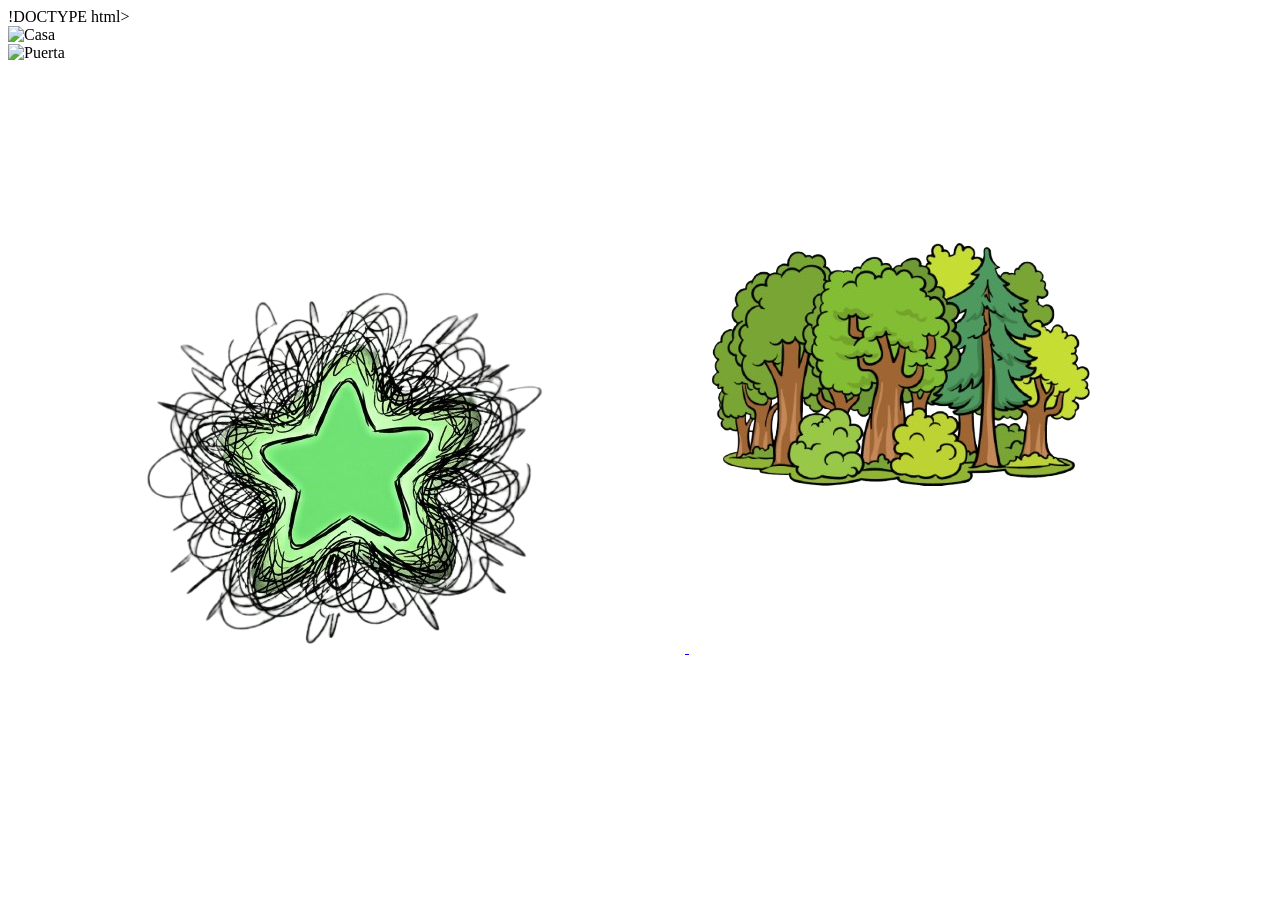
==== index.html @ ea082093 "Add files via upload" ====
!DOCTYPE html>
<html lang="es">
<head>
    <meta charset="UTF-8">
    <meta name="viewport" content="width=device-width, initial-scale=1.0">
    <title>Remember me, glowing star</title>
    <link rel="stylesheet" href="style.css?v=7">
</head>
<body class="pitch-black">
    <audio id="audio-puerta" src="https://ia600601.us.archive.org/1/items/glow-stars-on-my-ceiling/glow%20stars%20on%20my%20ceiling.mp3" preload="auto" loop></audio>

    <div id="scene-1" class="scene">
        <div class="house-container" id="house-trigger">
            <img src="goodoldtimes.png" class="house-img" alt="Casa">
            <div class="door-portal" onclick="goToVoid()">
                <img src="darling.png" class="door-img" alt="Puerta">
            </div>
        </div>
    </div>

    <div id="scene-2" class="scene hidden">
        <div class="void-portals">

            <a href="twinklestar.html" class="item portal-star">
                <img src="glowingstardrawing.png" alt="Portal Estrella">
            </a>

            <a href="https://remembermeglowingstar.neocities.org/restinpeace" class="item portal-star rest-portal">
                <img src="restinpeace2024.png" alt="Rest In Peace">
            </a>

        </div>
    </div>

    <script>
        const house = document.getElementById('house-trigger');
        const s1 = document.getElementById('scene-1');
        const s2 = document.getElementById('scene-2');
        const audio = document.getElementById('audio-puerta');

        function goToVoid() {

            audio.play().catch(error => {
                console.warn("La reproducción de audio fue bloqueada o falló:", error);
            });

            house.classList.add('camera-zoom');

            setTimeout(() => {
                s1.classList.add('hidden');
                s2.classList.remove('hidden');
                s2.classList.add('fade-in');
            }, 1200);
        }

        document.querySelectorAll('.portal-star').forEach(portal => {

            portal.addEventListener('click', function(e) {

                e.preventDefault();

                audio.pause();
                audio.currentTime = 0;

                portal.classList.add('star-explode');

                setTimeout(() => {
                    window.location.href = portal.href;
                }, 800);

            });

        });
    </script>
</body>
</html>
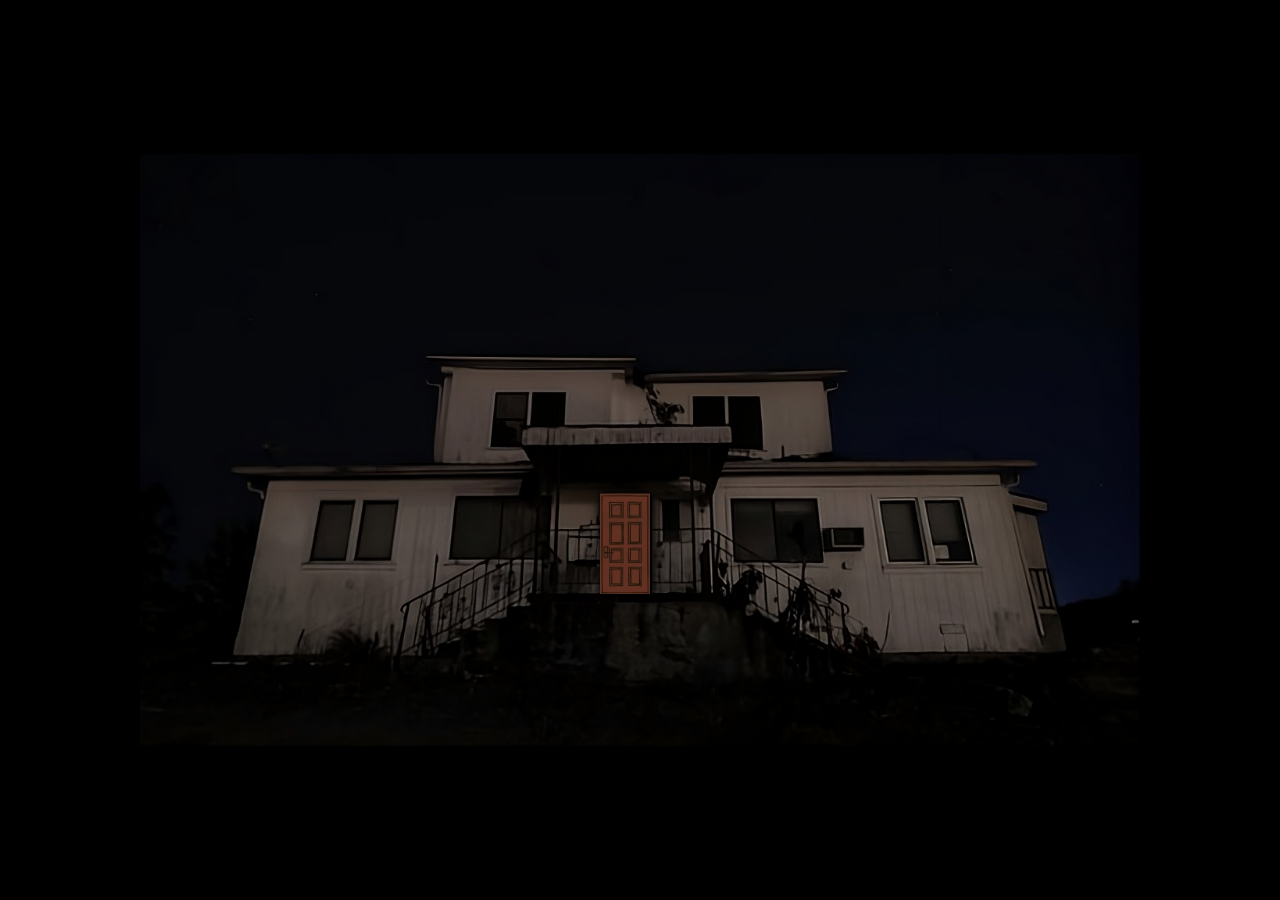
==== commit a450df05: "Fix homepage doctype declaration" ====
--- a/index.html
+++ b/index.html
@@ -1,76 +1,76 @@
-!DOCTYPE html>
-<html lang="es">
-<head>
-    <meta charset="UTF-8">
-    <meta name="viewport" content="width=device-width, initial-scale=1.0">
-    <title>Remember me, glowing star</title>
-    <link rel="stylesheet" href="style.css?v=7">
-</head>
-<body class="pitch-black">
-    <audio id="audio-puerta" src="https://ia600601.us.archive.org/1/items/glow-stars-on-my-ceiling/glow%20stars%20on%20my%20ceiling.mp3" preload="auto" loop></audio>
-
-    <div id="scene-1" class="scene">
-        <div class="house-container" id="house-trigger">
-            <img src="goodoldtimes.png" class="house-img" alt="Casa">
-            <div class="door-portal" onclick="goToVoid()">
-                <img src="darling.png" class="door-img" alt="Puerta">
-            </div>
-        </div>
-    </div>
-
-    <div id="scene-2" class="scene hidden">
-        <div class="void-portals">
-
-            <a href="twinklestar.html" class="item portal-star">
-                <img src="glowingstardrawing.png" alt="Portal Estrella">
-            </a>
-
-            <a href="https://remembermeglowingstar.neocities.org/restinpeace" class="item portal-star rest-portal">
-                <img src="restinpeace2024.png" alt="Rest In Peace">
-            </a>
-
-        </div>
-    </div>
-
-    <script>
-        const house = document.getElementById('house-trigger');
-        const s1 = document.getElementById('scene-1');
-        const s2 = document.getElementById('scene-2');
-        const audio = document.getElementById('audio-puerta');
-
-        function goToVoid() {
-
-            audio.play().catch(error => {
-                console.warn("La reproducción de audio fue bloqueada o falló:", error);
-            });
-
-            house.classList.add('camera-zoom');
-
-            setTimeout(() => {
-                s1.classList.add('hidden');
-                s2.classList.remove('hidden');
-                s2.classList.add('fade-in');
-            }, 1200);
-        }
-
-        document.querySelectorAll('.portal-star').forEach(portal => {
-
-            portal.addEventListener('click', function(e) {
-
-                e.preventDefault();
-
-                audio.pause();
-                audio.currentTime = 0;
-
-                portal.classList.add('star-explode');
-
-                setTimeout(() => {
-                    window.location.href = portal.href;
-                }, 800);
-
-            });
-
-        });
-    </script>
-</body>
+<!DOCTYPE html>
+<html lang="es">
+<head>
+    <meta charset="UTF-8">
+    <meta name="viewport" content="width=device-width, initial-scale=1.0">
+    <title>Remember me, glowing star</title>
+    <link rel="stylesheet" href="style.css?v=7">
+</head>
+<body class="pitch-black">
+    <audio id="audio-puerta" src="https://ia600601.us.archive.org/1/items/glow-stars-on-my-ceiling/glow%20stars%20on%20my%20ceiling.mp3" preload="auto" loop></audio>
+
+    <div id="scene-1" class="scene">
+        <div class="house-container" id="house-trigger">
+            <img src="goodoldtimes.png" class="house-img" alt="Casa">
+            <div class="door-portal" onclick="goToVoid()">
+                <img src="darling.png" class="door-img" alt="Puerta">
+            </div>
+        </div>
+    </div>
+
+    <div id="scene-2" class="scene hidden">
+        <div class="void-portals">
+
+            <a href="twinklestar.html" class="item portal-star">
+                <img src="glowingstardrawing.png" alt="Portal Estrella">
+            </a>
+
+            <a href="https://remembermeglowingstar.neocities.org/restinpeace" class="item portal-star rest-portal">
+                <img src="restinpeace2024.png" alt="Rest In Peace">
+            </a>
+
+        </div>
+    </div>
+
+    <script>
+        const house = document.getElementById('house-trigger');
+        const s1 = document.getElementById('scene-1');
+        const s2 = document.getElementById('scene-2');
+        const audio = document.getElementById('audio-puerta');
+
+        function goToVoid() {
+
+            audio.play().catch(error => {
+                console.warn("La reproducción de audio fue bloqueada o falló:", error);
+            });
+
+            house.classList.add('camera-zoom');
+
+            setTimeout(() => {
+                s1.classList.add('hidden');
+                s2.classList.remove('hidden');
+                s2.classList.add('fade-in');
+            }, 1200);
+        }
+
+        document.querySelectorAll('.portal-star').forEach(portal => {
+
+            portal.addEventListener('click', function(e) {
+
+                e.preventDefault();
+
+                audio.pause();
+                audio.currentTime = 0;
+
+                portal.classList.add('star-explode');
+
+                setTimeout(() => {
+                    window.location.href = portal.href;
+                }, 800);
+
+            });
+
+        });
+    </script>
+</body>
 </html>
--- a/style.css
+++ b/style.css
@@ -0,0 +1,227 @@
+/* Estilo Base*/
+body {
+    background-color: black;
+    margin: 0;
+    overflow: hidden;
+    height: 100vh;
+    display: flex;
+    justify-content: center;
+    align-items: center;
+}
+
+.scene {
+    position: absolute;
+    width: 100%;
+    height: 100%;
+    display: flex;
+    justify-content: center;
+    align-items: center;
+    transition: opacity 1s;
+}
+
+.hidden {
+    display: none !important;
+    opacity: 0;
+}
+
+.fade-in {
+    opacity: 1;
+}
+
+/* Configuración de la Casa */
+.house-container {
+    position: relative;
+    width: min(90vw, 1000px);
+    max-width: 1000px;
+    transform-origin: 49% 65%;
+    transition: transform 1.8s ease-in-out, filter 0.7s ease-in;
+}
+
+.camera-zoom {
+    transform: scale(15);
+    filter: brightness(0);
+}
+
+.house-img {
+    width: 100%;
+    height: auto;
+    display: block;
+}
+
+/* La Puerta */
+.door-portal {
+    position: absolute;
+    bottom: 25%;
+    left: 46%;
+    cursor: pointer;
+}
+
+.door-img {
+    width: 50px;
+    filter: brightness(0.4)
+            drop-shadow(0 0 5px black)
+            drop-shadow(2px 2px 0px black);
+    transition: transform 0.3s;
+}
+
+.door-portal:hover .door-img {
+    transform: scale(1.2);
+    filter: brightness(0.6);
+}
+
+/* Ajustes para teléfonos */
+@media (max-width: 768px) {
+
+    .door-portal {
+        left: 46%;
+        bottom: 24%;
+    }
+
+    .door-img {
+        width: 24px;
+    }
+
+}
+
+/* Portales */
+.void-portals {
+    display: flex;
+    gap: 40px;
+    justify-content: center;
+    align-items: center;
+    flex-wrap: wrap;
+}
+
+.item img {
+    width: 450px;
+    filter: brightness(0.7);
+    transition: 0.5s;
+    mix-blend-mode: screen;
+}
+
+.item:hover img {
+    transform: scale(1.1);
+    filter: brightness(1);
+}
+
+/* Portal RIP más oscuro */
+.rest-portal img {
+    filter: brightness(0.3) grayscale(0.4);
+}
+
+.rest-portal:hover img {
+    filter: brightness(0.5) grayscale(0.2);
+}
+
+/* Explosión */
+
+.star-explode {
+    position: relative;
+}
+
+.star-explode img {
+    animation: starExplode 0.8s forwards !important;
+}
+
+.star-explode::before,
+.star-explode::after {
+    content: "";
+    position: absolute;
+    top: 50%;
+    left: 50%;
+    width: 12px;
+    height: 12px;
+    border-radius: 50%;
+    background: white;
+    pointer-events: none;
+    animation: particleBurst 0.8s forwards;
+}
+
+.star-explode::before {
+    box-shadow:
+        -80px -40px 0 white,
+        70px -30px 0 white,
+        -60px 60px 0 white,
+        90px 50px 0 white,
+        0 -90px 0 white,
+        0 90px 0 white;
+}
+
+.star-explode::after {
+    box-shadow:
+        -110px 0 0 white,
+        110px 0 0 white,
+        -70px -80px 0 white,
+        70px -80px 0 white,
+        -70px 80px 0 white,
+        70px 80px 0 white;
+}
+
+@keyframes starExplode {
+    0% {
+        transform: scale(1);
+    }
+
+    20% {
+        transform: scale(1.4);
+        filter:
+            brightness(4)
+            drop-shadow(0 0 30px white);
+    }
+
+    50% {
+        transform: scale(0.85);
+    }
+
+    100% {
+        transform: scale(1);
+        filter:
+            brightness(1.2)
+            drop-shadow(0 0 10px white);
+    }
+}
+
+@keyframes particleBurst {
+    0% {
+        transform: translate(-50%, -50%) scale(0);
+        opacity: 0;
+    }
+
+    20% {
+        transform: translate(-50%, -50%) scale(1);
+        opacity: 1;
+    }
+
+    100% {
+        transform: translate(-50%, -50%) scale(1.8);
+        opacity: 0;
+    }
+}
+
+/* Hand-drawn animation */
+
+.portal-star img {
+    animation:
+        starWobble 4s steps(6) infinite,
+        starFloat 7s ease-in-out infinite;
+
+    transform-origin: center center;
+}
+
+@keyframes starWobble {
+    0%   { transform: rotate(-1deg); }
+    25%  { transform: rotate(1deg); }
+    50%  { transform: rotate(-2deg); }
+    75%  { transform: rotate(1deg); }
+    100% { transform: rotate(-1deg); }
+}
+
+@keyframes starFloat {
+    0%, 100% {
+        translate: 0 0;
+    }
+
+    50% {
+        translate: 0 -4px;
+    }
+}
